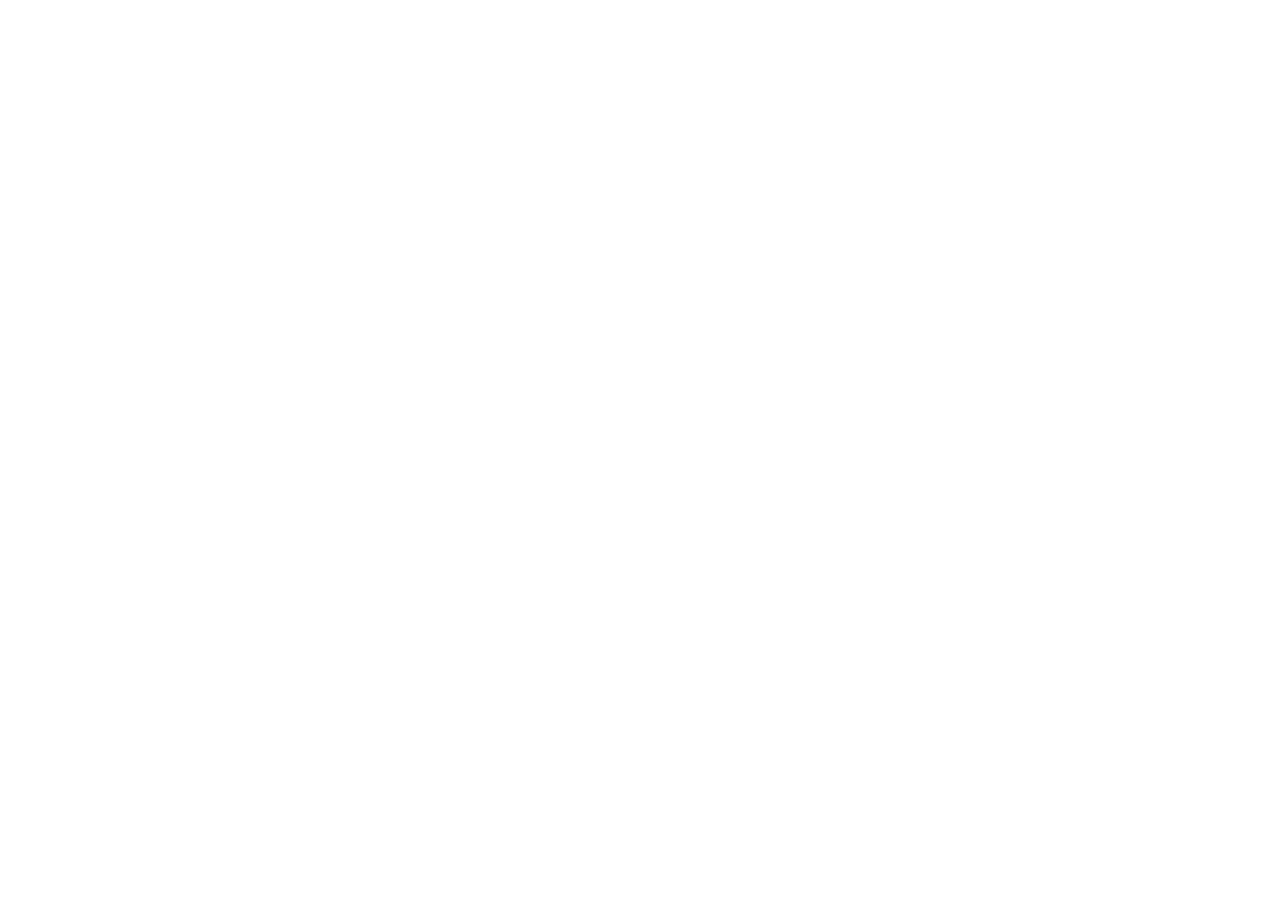
==== login.html @ 5f001189 "初始化项目" ====
<!DOCTYPE html>
<html lang="en">

<head>
    <meta charset="UTF-8">
    <meta name="viewport" content="width=device-width, initial-scale=1.0">
    <meta http-equiv="X-UA-Compatible" content="ie=edge">
    <title>登录注册页</title>
</head>

<body>

</body>

</html>
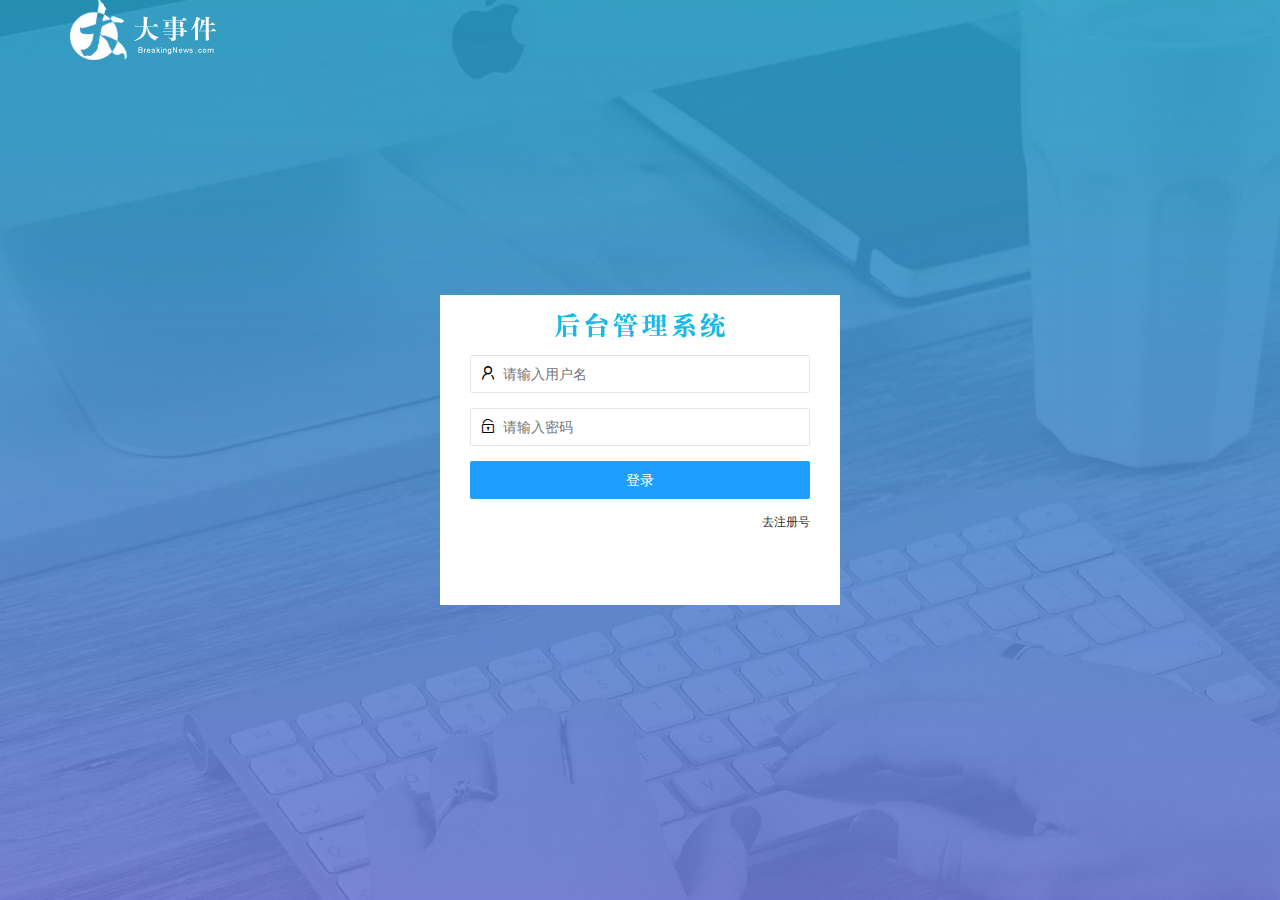
==== commit 636281d2: "完成登录和注册功能" ====
--- a/login.html
+++ b/login.html
@@ -6,10 +6,96 @@
     <meta name="viewport" content="width=device-width, initial-scale=1.0">
     <meta http-equiv="X-UA-Compatible" content="ie=edge">
     <title>登录注册页</title>
+    <link rel="stylesheet" href="/assets/lib/layui/css/layui.css">
+    <link rel="stylesheet" href="/assets/css/login.css">
+
 </head>
 
 <body>
+    <!-- logo 部分 -->
+    <div class="logo layui-main">
+        <img src="/assets/images/logo.png" alt="">
+    </div>
+    <div class="loginAndRegBox">
+        <div class="title-box"></div>
+        <div class="login-box">
+            <form class="layui-form" id="form_login">
+                <!-- 用户名 -->
+                <div class="layui-form-item">
+                    <i class="layui-icon layui-icon-username"></i>
+                    <input type="text" name="username" required lay-verify="required" placeholder="请输入用户名" autocomplete="off" class="layui-input">
+                </div>
+                <!-- 用户密码 -->
+                <div class="layui-form-item">
+                    <i class="layui-icon layui-icon-password"></i>
+                    <input type="password" name="password" required lay-verify="required|pwd" placeholder="请输入密码" autocomplete="off" class="layui-input">
+                </div>
+                <!-- 登录框 -->
+                <div class="layui-form-item">
+                    <button class="layui-btn layui-btn-fluid layui-btn-normal" lay-submit lay-filter="formDemo">登录</button>
+                </div>
+                <!-- 去注册号 -->
+                <div class="layui-form-item links">
+                    <a href="javascript:;" id="link_reg">去注册号</a>
+                </div>
+            </form>
+        </div>
 
+
+        <div class="reg-box">
+            <form class="layui-form" id="form_reg">
+                <!-- 用户名 -->
+                <!-- lay-verify="required是必填项就是表单框里面填写内容的要求" -->
+                <div class="layui-form-item">
+                    <i class="layui-icon layui-icon-username"></i>
+                    <input type="text" name="username" required lay-verify="required" placeholder="请输入用户名" autocomplete="off" class="layui-input">
+                </div>
+                <!-- 密码 -->
+                <div class="layui-form-item">
+                    <i class="layui-icon layui-icon-password"></i>
+                    <input id="reg-pwd" type="password" name="password" required lay-verify="required|pwd" placeholder="请输入密码" autocomplete="off" class="layui-input">
+                </div>
+
+                <!-- 密码校对 -->
+
+                <div class="layui-form-item">
+                    <i class="layui-icon layui-icon-password"></i>
+                    <input type="repassword" name="repassword" required lay-verify="required|pwd|repwd" placeholder="请再次密码" autocomplete="off" class="layui-input">
+                </div>
+                <!-- 登录框 -->
+                <!-- layui-btn-normal颜色 -->
+                <div class="layui-form-item">
+                    <button class="layui-btn layui-btn-fluid layui-btn-normal" lay-submit lay-filter="formDemo">注册</button>
+                </div>
+                <!-- 切换连接 -->
+                <div class="layui-form-item links">
+                    <a href="javascript:;" id="link_login">去登录</a>
+                </div>
+            </form>
+
+
+
+
+
+
+
+
+
+
+
+
+
+
+
+
+
+
+        </div>
+    </div>
+    <script src="assets/lib/layui/layui.all.js"></script>
+    <script src="/assets/lib/jquery.js"></script>
+    <script src="/assets/js/baseAPI.js"></script>
+    <script src="/assets/js/login.js"></script>
 </body>
 
 </html>--- a/assets/lib/layui/css/layui.css
+++ b/assets/lib/layui/css/layui.css
@@ -0,0 +1,2 @@
+/** layui-v2.5.5 MIT License By https://www.layui.com */
+ .layui-inline,img{display:inline-block;vertical-align:middle}h1,h2,h3,h4,h5,h6{font-weight:400}.layui-edge,.layui-header,.layui-inline,.layui-main{position:relative}.layui-body,.layui-edge,.layui-elip{overflow:hidden}.layui-btn,.layui-edge,.layui-inline,img{vertical-align:middle}.layui-btn,.layui-disabled,.layui-icon,.layui-unselect{-moz-user-select:none;-webkit-user-select:none;-ms-user-select:none}.layui-elip,.layui-form-checkbox span,.layui-form-pane .layui-form-label{text-overflow:ellipsis;white-space:nowrap}.layui-breadcrumb,.layui-tree-btnGroup{visibility:hidden}blockquote,body,button,dd,div,dl,dt,form,h1,h2,h3,h4,h5,h6,input,li,ol,p,pre,td,textarea,th,ul{margin:0;padding:0;-webkit-tap-highlight-color:rgba(0,0,0,0)}a:active,a:hover{outline:0}img{border:none}li{list-style:none}table{border-collapse:collapse;border-spacing:0}h4,h5,h6{font-size:100%}button,input,optgroup,option,select,textarea{font-family:inherit;font-size:inherit;font-style:inherit;font-weight:inherit;outline:0}pre{white-space:pre-wrap;white-space:-moz-pre-wrap;white-space:-pre-wrap;white-space:-o-pre-wrap;word-wrap:break-word}body{line-height:24px;font:14px Helvetica Neue,Helvetica,PingFang SC,Tahoma,Arial,sans-serif}hr{height:1px;margin:10px 0;border:0;clear:both}a{color:#333;text-decoration:none}a:hover{color:#777}a cite{font-style:normal;*cursor:pointer}.layui-border-box,.layui-border-box *{box-sizing:border-box}.layui-box,.layui-box *{box-sizing:content-box}.layui-clear{clear:both;*zoom:1}.layui-clear:after{content:'\20';clear:both;*zoom:1;display:block;height:0}.layui-inline{*display:inline;*zoom:1}.layui-edge{display:inline-block;width:0;height:0;border-width:6px;border-style:dashed;border-color:transparent}.layui-edge-top{top:-4px;border-bottom-color:#999;border-bottom-style:solid}.layui-edge-right{border-left-color:#999;border-left-style:solid}.layui-edge-bottom{top:2px;border-top-color:#999;border-top-style:solid}.layui-edge-left{border-right-color:#999;border-right-style:solid}.layui-disabled,.layui-disabled:hover{color:#d2d2d2!important;cursor:not-allowed!important}.layui-circle{border-radius:100%}.layui-show{display:block!important}.layui-hide{display:none!important}@font-face{font-family:layui-icon;src:url(../font/iconfont.eot?v=250);src:url(../font/iconfont.eot?v=250#iefix) format('embedded-opentype'),url(../font/iconfont.woff2?v=250) format('woff2'),url(../font/iconfont.woff?v=250) format('woff'),url(../font/iconfont.ttf?v=250) format('truetype'),url(../font/iconfont.svg?v=250#layui-icon) format('svg')}.layui-icon{font-family:layui-icon!important;font-size:16px;font-style:normal;-webkit-font-smoothing:antialiased;-moz-osx-font-smoothing:grayscale}.layui-icon-reply-fill:before{content:"\e611"}.layui-icon-set-fill:before{content:"\e614"}.layui-icon-menu-fill:before{content:"\e60f"}.layui-icon-search:before{content:"\e615"}.layui-icon-share:before{content:"\e641"}.layui-icon-set-sm:before{content:"\e620"}.layui-icon-engine:before{content:"\e628"}.layui-icon-close:before{content:"\1006"}.layui-icon-close-fill:before{content:"\1007"}.layui-icon-chart-screen:before{content:"\e629"}.layui-icon-star:before{content:"\e600"}.layui-icon-circle-dot:before{content:"\e617"}.layui-icon-chat:before{content:"\e606"}.layui-icon-release:before{content:"\e609"}.layui-icon-list:before{content:"\e60a"}.layui-icon-chart:before{content:"\e62c"}.layui-icon-ok-circle:before{content:"\1005"}.layui-icon-layim-theme:before{content:"\e61b"}.layui-icon-table:before{content:"\e62d"}.layui-icon-right:before{content:"\e602"}.layui-icon-left:before{content:"\e603"}.layui-icon-cart-simple:before{content:"\e698"}.layui-icon-face-cry:before{content:"\e69c"}.layui-icon-face-smile:before{content:"\e6af"}.layui-icon-survey:before{content:"\e6b2"}.layui-icon-tree:before{content:"\e62e"}.layui-icon-upload-circle:before{content:"\e62f"}.layui-icon-add-circle:before{content:"\e61f"}.layui-icon-download-circle:before{content:"\e601"}.layui-icon-templeate-1:before{content:"\e630"}.layui-icon-util:before{content:"\e631"}.layui-icon-face-surprised:before{content:"\e664"}.layui-icon-edit:before{content:"\e642"}.layui-icon-speaker:before{content:"\e645"}.layui-icon-down:before{content:"\e61a"}.layui-icon-file:before{content:"\e621"}.layui-icon-layouts:before{content:"\e632"}.layui-icon-rate-half:before{content:"\e6c9"}.layui-icon-add-circle-fine:before{content:"\e608"}.layui-icon-prev-circle:before{content:"\e633"}.layui-icon-read:before{content:"\e705"}.layui-icon-404:before{content:"\e61c"}.layui-icon-carousel:before{content:"\e634"}.layui-icon-help:before{content:"\e607"}.layui-icon-code-circle:before{content:"\e635"}.layui-icon-water:before{content:"\e636"}.layui-icon-username:before{content:"\e66f"}.layui-icon-find-fill:before{content:"\e670"}.layui-icon-about:before{content:"\e60b"}.layui-icon-location:before{content:"\e715"}.layui-icon-up:before{content:"\e619"}.layui-icon-pause:before{content:"\e651"}.layui-icon-date:before{content:"\e637"}.layui-icon-layim-uploadfile:before{content:"\e61d"}.layui-icon-delete:before{content:"\e640"}.layui-icon-play:before{content:"\e652"}.layui-icon-top:before{content:"\e604"}.layui-icon-friends:before{content:"\e612"}.layui-icon-refresh-3:before{content:"\e9aa"}.layui-icon-ok:before{content:"\e605"}.layui-icon-layer:before{content:"\e638"}.layui-icon-face-smile-fine:before{content:"\e60c"}.layui-icon-dollar:before{content:"\e659"}.layui-icon-group:before{content:"\e613"}.layui-icon-layim-download:before{content:"\e61e"}.layui-icon-picture-fine:before{content:"\e60d"}.layui-icon-link:before{content:"\e64c"}.layui-icon-diamond:before{content:"\e735"}.layui-icon-log:before{content:"\e60e"}.layui-icon-rate-solid:before{content:"\e67a"}.layui-icon-fonts-del:before{content:"\e64f"}.layui-icon-unlink:before{content:"\e64d"}.layui-icon-fonts-clear:before{content:"\e639"}.layui-icon-triangle-r:before{content:"\e623"}.layui-icon-circle:before{content:"\e63f"}.layui-icon-radio:before{content:"\e643"}.layui-icon-align-center:before{content:"\e647"}.layui-icon-align-right:before{content:"\e648"}.layui-icon-align-left:before{content:"\e649"}.layui-icon-loading-1:before{content:"\e63e"}.layui-icon-return:before{content:"\e65c"}.layui-icon-fonts-strong:before{content:"\e62b"}.layui-icon-upload:before{content:"\e67c"}.layui-icon-dialogue:before{content:"\e63a"}.layui-icon-video:before{content:"\e6ed"}.layui-icon-headset:before{content:"\e6fc"}.layui-icon-cellphone-fine:before{content:"\e63b"}.layui-icon-add-1:before{content:"\e654"}.layui-icon-face-smile-b:before{content:"\e650"}.layui-icon-fonts-html:before{content:"\e64b"}.layui-icon-form:before{content:"\e63c"}.layui-icon-cart:before{content:"\e657"}.layui-icon-camera-fill:before{content:"\e65d"}.layui-icon-tabs:before{content:"\e62a"}.layui-icon-fonts-code:before{content:"\e64e"}.layui-icon-fire:before{content:"\e756"}.layui-icon-set:before{content:"\e716"}.layui-icon-fonts-u:before{content:"\e646"}.layui-icon-triangle-d:before{content:"\e625"}.layui-icon-tips:before{content:"\e702"}.layui-icon-picture:before{content:"\e64a"}.layui-icon-more-vertical:before{content:"\e671"}.layui-icon-flag:before{content:"\e66c"}.layui-icon-loading:before{content:"\e63d"}.layui-icon-fonts-i:before{content:"\e644"}.layui-icon-refresh-1:before{content:"\e666"}.layui-icon-rmb:before{content:"\e65e"}.layui-icon-home:before{content:"\e68e"}.layui-icon-user:before{content:"\e770"}.layui-icon-notice:before{content:"\e667"}.layui-icon-login-weibo:before{content:"\e675"}.layui-icon-voice:before{content:"\e688"}.layui-icon-upload-drag:before{content:"\e681"}.layui-icon-login-qq:before{content:"\e676"}.layui-icon-snowflake:before{content:"\e6b1"}.layui-icon-file-b:before{content:"\e655"}.layui-icon-template:before{content:"\e663"}.layui-icon-auz:before{content:"\e672"}.layui-icon-console:before{content:"\e665"}.layui-icon-app:before{content:"\e653"}.layui-icon-prev:before{content:"\e65a"}.layui-icon-website:before{content:"\e7ae"}.layui-icon-next:before{content:"\e65b"}.layui-icon-component:before{content:"\e857"}.layui-icon-more:before{content:"\e65f"}.layui-icon-login-wechat:before{content:"\e677"}.layui-icon-shrink-right:before{content:"\e668"}.layui-icon-spread-left:before{content:"\e66b"}.layui-icon-camera:before{content:"\e660"}.layui-icon-note:before{content:"\e66e"}.layui-icon-refresh:before{content:"\e669"}.layui-icon-female:before{content:"\e661"}.layui-icon-male:before{content:"\e662"}.layui-icon-password:before{content:"\e673"}.layui-icon-senior:before{content:"\e674"}.layui-icon-theme:before{content:"\e66a"}.layui-icon-tread:before{content:"\e6c5"}.layui-icon-praise:before{content:"\e6c6"}.layui-icon-star-fill:before{content:"\e658"}.layui-icon-rate:before{content:"\e67b"}.layui-icon-template-1:before{content:"\e656"}.layui-icon-vercode:before{content:"\e679"}.layui-icon-cellphone:before{content:"\e678"}.layui-icon-screen-full:before{content:"\e622"}.layui-icon-screen-restore:before{content:"\e758"}.layui-icon-cols:before{content:"\e610"}.layui-icon-export:before{content:"\e67d"}.layui-icon-print:before{content:"\e66d"}.layui-icon-slider:before{content:"\e714"}.layui-icon-addition:before{content:"\e624"}.layui-icon-subtraction:before{content:"\e67e"}.layui-icon-service:before{content:"\e626"}.layui-icon-transfer:before{content:"\e691"}.layui-main{width:1140px;margin:0 auto}.layui-header{z-index:1000;height:60px}.layui-header a:hover{transition:all .5s;-webkit-transition:all .5s}.layui-side{position:fixed;left:0;top:0;bottom:0;z-index:999;width:200px;overflow-x:hidden}.layui-side-scroll{position:relative;width:220px;height:100%;overflow-x:hidden}.layui-body{position:absolute;left:200px;right:0;top:0;bottom:0;z-index:998;width:auto;overflow-y:auto;box-sizing:border-box}.layui-layout-body{overflow:hidden}.layui-layout-admin .layui-header{background-color:#23262E}.layui-layout-admin .layui-side{top:60px;width:200px;overflow-x:hidden}.layui-layout-admin .layui-body{position:fixed;top:60px;bottom:44px}.layui-layout-admin .layui-main{width:auto;margin:0 15px}.layui-layout-admin .layui-footer{position:fixed;left:200px;right:0;bottom:0;height:44px;line-height:44px;padding:0 15px;background-color:#eee}.layui-layout-admin .layui-logo{position:absolute;left:0;top:0;width:200px;height:100%;line-height:60px;text-align:center;color:#009688;font-size:16px}.layui-layout-admin .layui-header .layui-nav{background:0 0}.layui-layout-left{position:absolute!important;left:200px;top:0}.layui-layout-right{position:absolute!important;right:0;top:0}.layui-container{position:relative;margin:0 auto;padding:0 15px;box-sizing:border-box}.layui-fluid{position:relative;margin:0 auto;padding:0 15px}.layui-row:after,.layui-row:before{content:'';display:block;clear:both}.layui-col-lg1,.layui-col-lg10,.layui-col-lg11,.layui-col-lg12,.layui-col-lg2,.layui-col-lg3,.layui-col-lg4,.layui-col-lg5,.layui-col-lg6,.layui-col-lg7,.layui-col-lg8,.layui-col-lg9,.layui-col-md1,.layui-col-md10,.layui-col-md11,.layui-col-md12,.layui-col-md2,.layui-col-md3,.layui-col-md4,.layui-col-md5,.layui-col-md6,.layui-col-md7,.layui-col-md8,.layui-col-md9,.layui-col-sm1,.layui-col-sm10,.layui-col-sm11,.layui-col-sm12,.layui-col-sm2,.layui-col-sm3,.layui-col-sm4,.layui-col-sm5,.layui-col-sm6,.layui-col-sm7,.layui-col-sm8,.layui-col-sm9,.layui-col-xs1,.layui-col-xs10,.layui-col-xs11,.layui-col-xs12,.layui-col-xs2,.layui-col-xs3,.layui-col-xs4,.layui-col-xs5,.layui-col-xs6,.layui-col-xs7,.layui-col-xs8,.layui-col-xs9{position:relative;display:block;box-sizing:border-box}.layui-col-xs1,.layui-col-xs10,.layui-col-xs11,.layui-col-xs12,.layui-col-xs2,.layui-col-xs3,.layui-col-xs4,.layui-col-xs5,.layui-col-xs6,.layui-col-xs7,.layui-col-xs8,.layui-col-xs9{float:left}.layui-col-xs1{width:8.33333333%}.layui-col-xs2{width:16.66666667%}.layui-col-xs3{width:25%}.layui-col-xs4{width:33.33333333%}.layui-col-xs5{width:41.66666667%}.layui-col-xs6{width:50%}.layui-col-xs7{width:58.33333333%}.layui-col-xs8{width:66.66666667%}.layui-col-xs9{width:75%}.layui-col-xs10{width:83.33333333%}.layui-col-xs11{width:91.66666667%}.layui-col-xs12{width:100%}.layui-col-xs-offset1{margin-left:8.33333333%}.layui-col-xs-offset2{margin-left:16.66666667%}.layui-col-xs-offset3{margin-left:25%}.layui-col-xs-offset4{margin-left:33.33333333%}.layui-col-xs-offset5{margin-left:41.66666667%}.layui-col-xs-offset6{margin-left:50%}.layui-col-xs-offset7{margin-left:58.33333333%}.layui-col-xs-offset8{margin-left:66.66666667%}.layui-col-xs-offset9{margin-left:75%}.layui-col-xs-offset10{margin-left:83.33333333%}.layui-col-xs-offset11{margin-left:91.66666667%}.layui-col-xs-offset12{margin-left:100%}@media screen and (max-width:768px){.layui-hide-xs{display:none!important}.layui-show-xs-block{display:block!important}.layui-show-xs-inline{display:inline!important}.layui-show-xs-inline-block{display:inline-block!important}}@media screen and (min-width:768px){.layui-container{width:750px}.layui-hide-sm{display:none!important}.layui-show-sm-block{display:block!important}.layui-show-sm-inline{display:inline!important}.layui-show-sm-inline-block{display:inline-block!important}.layui-col-sm1,.layui-col-sm10,.layui-col-sm11,.layui-col-sm12,.layui-col-sm2,.layui-col-sm3,.layui-col-sm4,.layui-col-sm5,.layui-col-sm6,.layui-col-sm7,.layui-col-sm8,.layui-col-sm9{float:left}.layui-col-sm1{width:8.33333333%}.layui-col-sm2{width:16.66666667%}.layui-col-sm3{width:25%}.layui-col-sm4{width:33.33333333%}.layui-col-sm5{width:41.66666667%}.layui-col-sm6{width:50%}.layui-col-sm7{width:58.33333333%}.layui-col-sm8{width:66.66666667%}.layui-col-sm9{width:75%}.layui-col-sm10{width:83.33333333%}.layui-col-sm11{width:91.66666667%}.layui-col-sm12{width:100%}.layui-col-sm-offset1{margin-left:8.33333333%}.layui-col-sm-offset2{margin-left:16.66666667%}.layui-col-sm-offset3{margin-left:25%}.layui-col-sm-offset4{margin-left:33.33333333%}.layui-col-sm-offset5{margin-left:41.66666667%}.layui-col-sm-offset6{margin-left:50%}.layui-col-sm-offset7{margin-left:58.33333333%}.layui-col-sm-offset8{margin-left:66.66666667%}.layui-col-sm-offset9{margin-left:75%}.layui-col-sm-offset10{margin-left:83.33333333%}.layui-col-sm-offset11{margin-left:91.66666667%}.layui-col-sm-offset12{margin-left:100%}}@media screen and (min-width:992px){.layui-container{width:970px}.layui-hide-md{display:none!important}.layui-show-md-block{display:block!important}.layui-show-md-inline{display:inline!important}.layui-show-md-inline-block{display:inline-block!important}.layui-col-md1,.layui-col-md10,.layui-col-md11,.layui-col-md12,.layui-col-md2,.layui-col-md3,.layui-col-md4,.layui-col-md5,.layui-col-md6,.layui-col-md7,.layui-col-md8,.layui-col-md9{float:left}.layui-col-md1{width:8.33333333%}.layui-col-md2{width:16.66666667%}.layui-col-md3{width:25%}.layui-col-md4{width:33.33333333%}.layui-col-md5{width:41.66666667%}.layui-col-md6{width:50%}.layui-col-md7{width:58.33333333%}.layui-col-md8{width:66.66666667%}.layui-col-md9{width:75%}.layui-col-md10{width:83.33333333%}.layui-col-md11{width:91.66666667%}.layui-col-md12{width:100%}.layui-col-md-offset1{margin-left:8.33333333%}.layui-col-md-offset2{margin-left:16.66666667%}.layui-col-md-offset3{margin-left:25%}.layui-col-md-offset4{margin-left:33.33333333%}.layui-col-md-offset5{margin-left:41.66666667%}.layui-col-md-offset6{margin-left:50%}.layui-col-md-offset7{margin-left:58.33333333%}.layui-col-md-offset8{margin-left:66.66666667%}.layui-col-md-offset9{margin-left:75%}.layui-col-md-offset10{margin-left:83.33333333%}.layui-col-md-offset11{margin-left:91.66666667%}.layui-col-md-offset12{margin-left:100%}}@media screen and (min-width:1200px){.layui-container{width:1170px}.layui-hide-lg{display:none!important}.layui-show-lg-block{display:block!important}.layui-show-lg-inline{display:inline!important}.layui-show-lg-inline-block{display:inline-block!important}.layui-col-lg1,.layui-col-lg10,.layui-col-lg11,.layui-col-lg12,.layui-col-lg2,.layui-col-lg3,.layui-col-lg4,.layui-col-lg5,.layui-col-lg6,.layui-col-lg7,.layui-col-lg8,.layui-col-lg9{float:left}.layui-col-lg1{width:8.33333333%}.layui-col-lg2{width:16.66666667%}.layui-col-lg3{width:25%}.layui-col-lg4{width:33.33333333%}.layui-col-lg5{width:41.66666667%}.layui-col-lg6{width:50%}.layui-col-lg7{width:58.33333333%}.layui-col-lg8{width:66.66666667%}.layui-col-lg9{width:75%}.layui-col-lg10{width:83.33333333%}.layui-col-lg11{width:91.66666667%}.layui-col-lg12{width:100%}.layui-col-lg-offset1{margin-left:8.33333333%}.layui-col-lg-offset2{margin-left:16.66666667%}.layui-col-lg-offset3{margin-left:25%}.layui-col-lg-offset4{margin-left:33.33333333%}.layui-col-lg-offset5{margin-left:41.66666667%}.layui-col-lg-offset6{margin-left:50%}.layui-col-lg-offset7{margin-left:58.33333333%}.layui-col-lg-offset8{margin-left:66.66666667%}.layui-col-lg-offset9{margin-left:75%}.layui-col-lg-offset10{margin-left:83.33333333%}.layui-col-lg-offset11{margin-left:91.66666667%}.layui-col-lg-offset12{margin-left:100%}}.layui-col-space1{margin:-.5px}.layui-col-space1>*{padding:.5px}.layui-col-space3{margin:-1.5px}.layui-col-space3>*{padding:1.5px}.layui-col-space5{margin:-2.5px}.layui-col-space5>*{padding:2.5px}.layui-col-space8{margin:-3.5px}.layui-col-space8>*{padding:3.5px}.layui-col-space10{margin:-5px}.layui-col-space10>*{padding:5px}.layui-col-space12{margin:-6px}.layui-col-space12>*{padding:6px}.layui-col-space15{margin:-7.5px}.layui-col-space15>*{padding:7.5px}.layui-col-space18{margin:-9px}.layui-col-space18>*{padding:9px}.layui-col-space20{margin:-10px}.layui-col-space20>*{padding:10px}.layui-col-space22{margin:-11px}.layui-col-space22>*{padding:11px}.layui-col-space25{margin:-12.5px}.layui-col-space25>*{padding:12.5px}.layui-col-space30{margin:-15px}.layui-col-space30>*{padding:15px}.layui-btn,.layui-input,.layui-select,.layui-textarea,.layui-upload-button{outline:0;-webkit-appearance:none;transition:all .3s;-webkit-transition:all .3s;box-sizing:border-box}.layui-elem-quote{margin-bottom:10px;padding:15px;line-height:22px;border-left:5px solid #009688;border-radius:0 2px 2px 0;background-color:#f2f2f2}.layui-quote-nm{border-style:solid;border-width:1px 1px 1px 5px;background:0 0}.layui-elem-field{margin-bottom:10px;padding:0;border-width:1px;border-style:solid}.layui-elem-field legend{margin-left:20px;padding:0 10px;font-size:20px;font-weight:300}.layui-field-title{margin:10px 0 20px;border-width:1px 0 0}.layui-field-box{padding:10px 15px}.layui-field-title .layui-field-box{padding:10px 0}.layui-progress{position:relative;height:6px;border-radius:20px;background-color:#e2e2e2}.layui-progress-bar{position:absolute;left:0;top:0;width:0;max-width:100%;height:6px;border-radius:20px;text-align:right;background-color:#5FB878;transition:all .3s;-webkit-transition:all .3s}.layui-progress-big,.layui-progress-big .layui-progress-bar{height:18px;line-height:18px}.layui-progress-text{position:relative;top:-20px;line-height:18px;font-size:12px;color:#666}.layui-progress-big .layui-progress-text{position:static;padding:0 10px;color:#fff}.layui-collapse{border-width:1px;border-style:solid;border-radius:2px}.layui-colla-content,.layui-colla-item{border-top-width:1px;border-top-style:solid}.layui-colla-item:first-child{border-top:none}.layui-colla-title{position:relative;height:42px;line-height:42px;padding:0 15px 0 35px;color:#333;background-color:#f2f2f2;cursor:pointer;font-size:14px;overflow:hidden}.layui-colla-content{display:none;padding:10px 15px;line-height:22px;color:#666}.layui-colla-icon{position:absolute;left:15px;top:0;font-size:14px}.layui-card{margin-bottom:15px;border-radius:2px;background-color:#fff;box-shadow:0 1px 2px 0 rgba(0,0,0,.05)}.layui-card:last-child{margin-bottom:0}.layui-card-header{position:relative;height:42px;line-height:42px;padding:0 15px;border-bottom:1px solid #f6f6f6;color:#333;border-radius:2px 2px 0 0;font-size:14px}.layui-bg-black,.layui-bg-blue,.layui-bg-cyan,.layui-bg-green,.layui-bg-orange,.layui-bg-red{color:#fff!important}.layui-card-body{position:relative;padding:10px 15px;line-height:24px}.layui-card-body[pad15]{padding:15px}.layui-card-body[pad20]{padding:20px}.layui-card-body .layui-table{margin:5px 0}.layui-card .layui-tab{margin:0}.layui-panel-window{position:relative;padding:15px;border-radius:0;border-top:5px solid #E6E6E6;background-color:#fff}.layui-auxiliar-moving{position:fixed;left:0;right:0;top:0;bottom:0;width:100%;height:100%;background:0 0;z-index:9999999999}.layui-form-label,.layui-form-mid,.layui-form-select,.layui-input-block,.layui-input-inline,.layui-textarea{position:relative}.layui-bg-red{background-color:#FF5722!important}.layui-bg-orange{background-color:#FFB800!important}.layui-bg-green{background-color:#009688!important}.layui-bg-cyan{background-color:#2F4056!important}.layui-bg-blue{background-color:#1E9FFF!important}.layui-bg-black{background-color:#393D49!important}.layui-bg-gray{background-color:#eee!important;color:#666!important}.layui-badge-rim,.layui-colla-content,.layui-colla-item,.layui-collapse,.layui-elem-field,.layui-form-pane .layui-form-item[pane],.layui-form-pane .layui-form-label,.layui-input,.layui-layedit,.layui-layedit-tool,.layui-quote-nm,.layui-select,.layui-tab-bar,.layui-tab-card,.layui-tab-title,.layui-tab-title .layui-this:after,.layui-textarea{border-color:#e6e6e6}.layui-timeline-item:before,hr{background-color:#e6e6e6}.layui-text{line-height:22px;font-size:14px;color:#666}.layui-text h1,.layui-text h2,.layui-text h3{font-weight:500;color:#333}.layui-text h1{font-size:30px}.layui-text h2{font-size:24px}.layui-text h3{font-size:18px}.layui-text a:not(.layui-btn){color:#01AAED}.layui-text a:not(.layui-btn):hover{text-decoration:underline}.layui-text ul{padding:5px 0 5px 15px}.layui-text ul li{margin-top:5px;list-style-type:disc}.layui-text em,.layui-word-aux{color:#999!important;padding:0 5px!important}.layui-btn{display:inline-block;height:38px;line-height:38px;padding:0 18px;background-color:#009688;color:#fff;white-space:nowrap;text-align:center;font-size:14px;border:none;border-radius:2px;cursor:pointer}.layui-btn:hover{opacity:.8;filter:alpha(opacity=80);color:#fff}.layui-btn:active{opacity:1;filter:alpha(opacity=100)}.layui-btn+.layui-btn{margin-left:10px}.layui-btn-container{font-size:0}.layui-btn-container .layui-btn{margin-right:10px;margin-bottom:10px}.layui-btn-container .layui-btn+.layui-btn{margin-left:0}.layui-table .layui-btn-container .layui-btn{margin-bottom:9px}.layui-btn-radius{border-radius:100px}.layui-btn .layui-icon{margin-right:3px;font-size:18px;vertical-align:bottom;vertical-align:middle\9}.layui-btn-primary{border:1px solid #C9C9C9;background-color:#fff;color:#555}.layui-btn-primary:hover{border-color:#009688;color:#333}.layui-btn-normal{background-color:#1E9FFF}.layui-btn-warm{background-color:#FFB800}.layui-btn-danger{background-color:#FF5722}.layui-btn-checked{background-color:#5FB878}.layui-btn-disabled,.layui-btn-disabled:active,.layui-btn-disabled:hover{border:1px solid #e6e6e6;background-color:#FBFBFB;color:#C9C9C9;cursor:not-allowed;opacity:1}.layui-btn-lg{height:44px;line-height:44px;padding:0 25px;font-size:16px}.layui-btn-sm{height:30px;line-height:30px;padding:0 10px;font-size:12px}.layui-btn-sm i{font-size:16px!important}.layui-btn-xs{height:22px;line-height:22px;padding:0 5px;font-size:12px}.layui-btn-xs i{font-size:14px!important}.layui-btn-group{display:inline-block;vertical-align:middle;font-size:0}.layui-btn-group .layui-btn{margin-left:0!important;margin-right:0!important;border-left:1px solid rgba(255,255,255,.5);border-radius:0}.layui-btn-group .layui-btn-primary{border-left:none}.layui-btn-group .layui-btn-primary:hover{border-color:#C9C9C9;color:#009688}.layui-btn-group .layui-btn:first-child{border-left:none;border-radius:2px 0 0 2px}.layui-btn-group .layui-btn-primary:first-child{border-left:1px solid #c9c9c9}.layui-btn-group .layui-btn:last-child{border-radius:0 2px 2px 0}.layui-btn-group .layui-btn+.layui-btn{margin-left:0}.layui-btn-group+.layui-btn-group{margin-left:10px}.layui-btn-fluid{width:100%}.layui-input,.layui-select,.layui-textarea{height:38px;line-height:1.3;line-height:38px\9;border-width:1px;border-style:solid;background-color:#fff;border-radius:2px}.layui-input::-webkit-input-placeholder,.layui-select::-webkit-input-placeholder,.layui-textarea::-webkit-input-placeholder{line-height:1.3}.layui-input,.layui-textarea{display:block;width:100%;padding-left:10px}.layui-input:hover,.layui-textarea:hover{border-color:#D2D2D2!important}.layui-input:focus,.layui-textarea:focus{border-color:#C9C9C9!important}.layui-textarea{min-height:100px;height:auto;line-height:20px;padding:6px 10px;resize:vertical}.layui-select{padding:0 10px}.layui-form input[type=checkbox],.layui-form input[type=radio],.layui-form select{display:none}.layui-form [lay-ignore]{display:initial}.layui-form-item{margin-bottom:15px;clear:both;*zoom:1}.layui-form-item:after{content:'\20';clear:both;*zoom:1;display:block;height:0}.layui-form-label{float:left;display:block;padding:9px 15px;width:80px;font-weight:400;line-height:20px;text-align:right}.layui-form-label-col{display:block;float:none;padding:9px 0;line-height:20px;text-align:left}.layui-form-item .layui-inline{margin-bottom:5px;margin-right:10px}.layui-input-block{margin-left:110px;min-height:36px}.layui-input-inline{display:inline-block;vertical-align:middle}.layui-form-item .layui-input-inline{float:left;width:190px;margin-right:10px}.layui-form-text .layui-input-inline{width:auto}.layui-form-mid{float:left;display:block;padding:9px 0!important;line-height:20px;margin-right:10px}.layui-form-danger+.layui-form-select .layui-input,.layui-form-danger:focus{border-color:#FF5722!important}.layui-form-select .layui-input{padding-right:30px;cursor:pointer}.layui-form-select .layui-edge{position:absolute;right:10px;top:50%;margin-top:-3px;cursor:pointer;border-width:6px;border-top-color:#c2c2c2;border-top-style:solid;transition:all .3s;-webkit-transition:all .3s}.layui-form-select dl{display:none;position:absolute;left:0;top:42px;padding:5px 0;z-index:899;min-width:100%;border:1px solid #d2d2d2;max-height:300px;overflow-y:auto;background-color:#fff;border-radius:2px;box-shadow:0 2px 4px rgba(0,0,0,.12);box-sizing:border-box}.layui-form-select dl dd,.layui-form-select dl dt{padding:0 10px;line-height:36px;white-space:nowrap;overflow:hidden;text-overflow:ellipsis}.layui-form-select dl dt{font-size:12px;color:#999}.layui-form-select dl dd{cursor:pointer}.layui-form-select dl dd:hover{background-color:#f2f2f2;-webkit-transition:.5s all;transition:.5s all}.layui-form-select .layui-select-group dd{padding-left:20px}.layui-form-select dl dd.layui-select-tips{padding-left:10px!important;color:#999}.layui-form-select dl dd.layui-this{background-color:#5FB878;color:#fff}.layui-form-checkbox,.layui-form-select dl dd.layui-disabled{background-color:#fff}.layui-form-selected dl{display:block}.layui-form-checkbox,.layui-form-checkbox *,.layui-form-switch{display:inline-block;vertical-align:middle}.layui-form-selected .layui-edge{margin-top:-9px;-webkit-transform:rotate(180deg);transform:rotate(180deg);margin-top:-3px\9}:root .layui-form-selected .layui-edge{margin-top:-9px\0/IE9}.layui-form-selectup dl{top:auto;bottom:42px}.layui-select-none{margin:5px 0;text-align:center;color:#999}.layui-select-disabled .layui-disabled{border-color:#eee!important}.layui-select-disabled .layui-edge{border-top-color:#d2d2d2}.layui-form-checkbox{position:relative;height:30px;line-height:30px;margin-right:10px;padding-right:30px;cursor:pointer;font-size:0;-webkit-transition:.1s linear;transition:.1s linear;box-sizing:border-box}.layui-form-checkbox span{padding:0 10px;height:100%;font-size:14px;border-radius:2px 0 0 2px;background-color:#d2d2d2;color:#fff;overflow:hidden}.layui-form-checkbox:hover span{background-color:#c2c2c2}.layui-form-checkbox i{position:absolute;right:0;top:0;width:30px;height:28px;border:1px solid #d2d2d2;border-left:none;border-radius:0 2px 2px 0;color:#fff;font-size:20px;text-align:center}.layui-form-checkbox:hover i{border-color:#c2c2c2;color:#c2c2c2}.layui-form-checked,.layui-form-checked:hover{border-color:#5FB878}.layui-form-checked span,.layui-form-checked:hover span{background-color:#5FB878}.layui-form-checked i,.layui-form-checked:hover i{color:#5FB878}.layui-form-item .layui-form-checkbox{margin-top:4px}.layui-form-checkbox[lay-skin=primary]{height:auto!important;line-height:normal!important;min-width:18px;min-height:18px;border:none!important;margin-right:0;padding-left:28px;padding-right:0;background:0 0}.layui-form-checkbox[lay-skin=primary] span{padding-left:0;padding-right:15px;line-height:18px;background:0 0;color:#666}.layui-form-checkbox[lay-skin=primary] i{right:auto;left:0;width:16px;height:16px;line-height:16px;border:1px solid #d2d2d2;font-size:12px;border-radius:2px;background-color:#fff;-webkit-transition:.1s linear;transition:.1s linear}.layui-form-checkbox[lay-skin=primary]:hover i{border-color:#5FB878;color:#fff}.layui-form-checked[lay-skin=primary] i{border-color:#5FB878!important;background-color:#5FB878;color:#fff}.layui-checkbox-disbaled[lay-skin=primary] span{background:0 0!important;color:#c2c2c2}.layui-checkbox-disbaled[lay-skin=primary]:hover i{border-color:#d2d2d2}.layui-form-item .layui-form-checkbox[lay-skin=primary]{margin-top:10px}.layui-form-switch{position:relative;height:22px;line-height:22px;min-width:35px;padding:0 5px;margin-top:8px;border:1px solid #d2d2d2;border-radius:20px;cursor:pointer;background-color:#fff;-webkit-transition:.1s linear;transition:.1s linear}.layui-form-switch i{position:absolute;left:5px;top:3px;width:16px;height:16px;border-radius:20px;background-color:#d2d2d2;-webkit-transition:.1s linear;transition:.1s linear}.layui-form-switch em{position:relative;top:0;width:25px;margin-left:21px;padding:0!important;text-align:center!important;color:#999!important;font-style:normal!important;font-size:12px}.layui-form-onswitch{border-color:#5FB878;background-color:#5FB878}.layui-checkbox-disbaled,.layui-checkbox-disbaled i{border-color:#e2e2e2!important}.layui-form-onswitch i{left:100%;margin-left:-21px;background-color:#fff}.layui-form-onswitch em{margin-left:5px;margin-right:21px;color:#fff!important}.layui-checkbox-disbaled span{background-color:#e2e2e2!important}.layui-checkbox-disbaled:hover i{color:#fff!important}[lay-radio]{display:none}.layui-form-radio,.layui-form-radio *{display:inline-block;vertical-align:middle}.layui-form-radio{line-height:28px;margin:6px 10px 0 0;padding-right:10px;cursor:pointer;font-size:0}.layui-form-radio *{font-size:14px}.layui-form-radio>i{margin-right:8px;font-size:22px;color:#c2c2c2}.layui-form-radio>i:hover,.layui-form-radioed>i{color:#5FB878}.layui-radio-disbaled>i{color:#e2e2e2!important}.layui-form-pane .layui-form-label{width:110px;padding:8px 15px;height:38px;line-height:20px;border-width:1px;border-style:solid;border-radius:2px 0 0 2px;text-align:center;background-color:#FBFBFB;overflow:hidden;box-sizing:border-box}.layui-form-pane .layui-input-inline{margin-left:-1px}.layui-form-pane .layui-input-block{margin-left:110px;left:-1px}.layui-form-pane .layui-input{border-radius:0 2px 2px 0}.layui-form-pane .layui-form-text .layui-form-label{float:none;width:100%;border-radius:2px;box-sizing:border-box;text-align:left}.layui-form-pane .layui-form-text .layui-input-inline{display:block;margin:0;top:-1px;clear:both}.layui-form-pane .layui-form-text .layui-input-block{margin:0;left:0;top:-1px}.layui-form-pane .layui-form-text .layui-textarea{min-height:100px;border-radius:0 0 2px 2px}.layui-form-pane .layui-form-checkbox{margin:4px 0 4px 10px}.layui-form-pane .layui-form-radio,.layui-form-pane .layui-form-switch{margin-top:6px;margin-left:10px}.layui-form-pane .layui-form-item[pane]{position:relative;border-width:1px;border-style:solid}.layui-form-pane .layui-form-item[pane] .layui-form-label{position:absolute;left:0;top:0;height:100%;border-width:0 1px 0 0}.layui-form-pane .layui-form-item[pane] .layui-input-inline{margin-left:110px}@media screen and (max-width:450px){.layui-form-item .layui-form-label{text-overflow:ellipsis;overflow:hidden;white-space:nowrap}.layui-form-item .layui-inline{display:block;margin-right:0;margin-bottom:20px;clear:both}.layui-form-item .layui-inline:after{content:'\20';clear:both;display:block;height:0}.layui-form-item .layui-input-inline{display:block;float:none;left:-3px;width:auto;margin:0 0 10px 112px}.layui-form-item .layui-input-inline+.layui-form-mid{margin-left:110px;top:-5px;padding:0}.layui-form-item .layui-form-checkbox{margin-right:5px;margin-bottom:5px}}.layui-layedit{border-width:1px;border-style:solid;border-radius:2px}.layui-layedit-tool{padding:3px 5px;border-bottom-width:1px;border-bottom-style:solid;font-size:0}.layedit-tool-fixed{position:fixed;top:0;border-top:1px solid #e2e2e2}.layui-layedit-tool .layedit-tool-mid,.layui-layedit-tool .layui-icon{display:inline-block;vertical-align:middle;text-align:center;font-size:14px}.layui-layedit-tool .layui-icon{position:relative;width:32px;height:30px;line-height:30px;margin:3px 5px;color:#777;cursor:pointer;border-radius:2px}.layui-layedit-tool .layui-icon:hover{color:#393D49}.layui-layedit-tool .layui-icon:active{color:#000}.layui-layedit-tool .layedit-tool-active{background-color:#e2e2e2;color:#000}.layui-layedit-tool .layui-disabled,.layui-layedit-tool .layui-disabled:hover{color:#d2d2d2;cursor:not-allowed}.layui-layedit-tool .layedit-tool-mid{width:1px;height:18px;margin:0 10px;background-color:#d2d2d2}.layedit-tool-html{width:50px!important;font-size:30px!important}.layedit-tool-b,.layedit-tool-code,.layedit-tool-help{font-size:16px!important}.layedit-tool-d,.layedit-tool-face,.layedit-tool-image,.layedit-tool-unlink{font-size:18px!important}.layedit-tool-image input{position:absolute;font-size:0;left:0;top:0;width:100%;height:100%;opacity:.01;filter:Alpha(opacity=1);cursor:pointer}.layui-layedit-iframe iframe{display:block;width:100%}#LAY_layedit_code{overflow:hidden}.layui-laypage{display:inline-block;*display:inline;*zoom:1;vertical-align:middle;margin:10px 0;font-size:0}.layui-laypage>a:first-child,.layui-laypage>a:first-child em{border-radius:2px 0 0 2px}.layui-laypage>a:last-child,.layui-laypage>a:last-child em{border-radius:0 2px 2px 0}.layui-laypage>:first-child{margin-left:0!important}.layui-laypage>:last-child{margin-right:0!important}.layui-laypage a,.layui-laypage button,.layui-laypage input,.layui-laypage select,.layui-laypage span{border:1px solid #e2e2e2}.layui-laypage a,.layui-laypage span{display:inline-block;*display:inline;*zoom:1;vertical-align:middle;padding:0 15px;height:28px;line-height:28px;margin:0 -1px 5px 0;background-color:#fff;color:#333;font-size:12px}.layui-flow-more a *,.layui-laypage input,.layui-table-view select[lay-ignore]{display:inline-block}.layui-laypage a:hover{color:#009688}.layui-laypage em{font-style:normal}.layui-laypage .layui-laypage-spr{color:#999;font-weight:700}.layui-laypage a{text-decoration:none}.layui-laypage .layui-laypage-curr{position:relative}.layui-laypage .layui-laypage-curr em{position:relative;color:#fff}.layui-laypage .layui-laypage-curr .layui-laypage-em{position:absolute;left:-1px;top:-1px;padding:1px;width:100%;height:100%;background-color:#009688}.layui-laypage-em{border-radius:2px}.layui-laypage-next em,.layui-laypage-prev em{font-family:Sim sun;font-size:16px}.layui-laypage .layui-laypage-count,.layui-laypage .layui-laypage-limits,.layui-laypage .layui-laypage-refresh,.layui-laypage .layui-laypage-skip{margin-left:10px;margin-right:10px;padding:0;border:none}.layui-laypage .layui-laypage-limits,.layui-laypage .layui-laypage-refresh{vertical-align:top}.layui-laypage .layui-laypage-refresh i{font-size:18px;cursor:pointer}.layui-laypage select{height:22px;padding:3px;border-radius:2px;cursor:pointer}.layui-laypage .layui-laypage-skip{height:30px;line-height:30px;color:#999}.layui-laypage button,.layui-laypage input{height:30px;line-height:30px;border-radius:2px;vertical-align:top;background-color:#fff;box-sizing:border-box}.layui-laypage input{width:40px;margin:0 10px;padding:0 3px;text-align:center}.layui-laypage input:focus,.layui-laypage select:focus{border-color:#009688!important}.layui-laypage button{margin-left:10px;padding:0 10px;cursor:pointer}.layui-table,.layui-table-view{margin:10px 0}.layui-flow-more{margin:10px 0;text-align:center;color:#999;font-size:14px}.layui-flow-more a{height:32px;line-height:32px}.layui-flow-more a *{vertical-align:top}.layui-flow-more a cite{padding:0 20px;border-radius:3px;background-color:#eee;color:#333;font-style:normal}.layui-flow-more a cite:hover{opacity:.8}.layui-flow-more a i{font-size:30px;color:#737383}.layui-table{width:100%;background-color:#fff;color:#666}.layui-table tr{transition:all .3s;-webkit-transition:all .3s}.layui-table th{text-align:left;font-weight:400}.layui-table tbody tr:hover,.layui-table thead tr,.layui-table-click,.layui-table-header,.layui-table-hover,.layui-table-mend,.layui-table-patch,.layui-table-tool,.layui-table-total,.layui-table-total tr,.layui-table[lay-even] tr:nth-child(even){background-color:#f2f2f2}.layui-table td,.layui-table th,.layui-table-col-set,.layui-table-fixed-r,.layui-table-grid-down,.layui-table-header,.layui-table-page,.layui-table-tips-main,.layui-table-tool,.layui-table-total,.layui-table-view,.layui-table[lay-skin=line],.layui-table[lay-skin=row]{border-width:1px;border-style:solid;border-color:#e6e6e6}.layui-table td,.layui-table th{position:relative;padding:9px 15px;min-height:20px;line-height:20px;font-size:14px}.layui-table[lay-skin=line] td,.layui-table[lay-skin=line] th{border-width:0 0 1px}.layui-table[lay-skin=row] td,.layui-table[lay-skin=row] th{border-width:0 1px 0 0}.layui-table[lay-skin=nob] td,.layui-table[lay-skin=nob] th{border:none}.layui-table img{max-width:100px}.layui-table[lay-size=lg] td,.layui-table[lay-size=lg] th{padding:15px 30px}.layui-table-view .layui-table[lay-size=lg] .layui-table-cell{height:40px;line-height:40px}.layui-table[lay-size=sm] td,.layui-table[lay-size=sm] th{font-size:12px;padding:5px 10px}.layui-table-view .layui-table[lay-size=sm] .layui-table-cell{height:20px;line-height:20px}.layui-table[lay-data]{display:none}.layui-table-box{position:relative;overflow:hidden}.layui-table-view .layui-table{position:relative;width:auto;margin:0}.layui-table-view .layui-table[lay-skin=line]{border-width:0 1px 0 0}.layui-table-view .layui-table[lay-skin=row]{border-width:0 0 1px}.layui-table-view .layui-table td,.layui-table-view .layui-table th{padding:5px 0;border-top:none;border-left:none}.layui-table-view .layui-table th.layui-unselect .layui-table-cell span{cursor:pointer}.layui-table-view .layui-table td{cursor:default}.layui-table-view .layui-table td[data-edit=text]{cursor:text}.layui-table-view .layui-form-checkbox[lay-skin=primary] i{width:18px;height:18px}.layui-table-view .layui-form-radio{line-height:0;padding:0}.layui-table-view .layui-form-radio>i{margin:0;font-size:20px}.layui-table-init{position:absolute;left:0;top:0;width:100%;height:100%;text-align:center;z-index:110}.layui-table-init .layui-icon{position:absolute;left:50%;top:50%;margin:-15px 0 0 -15px;font-size:30px;color:#c2c2c2}.layui-table-header{border-width:0 0 1px;overflow:hidden}.layui-table-header .layui-table{margin-bottom:-1px}.layui-table-tool .layui-inline[lay-event]{position:relative;width:26px;height:26px;padding:5px;line-height:16px;margin-right:10px;text-align:center;color:#333;border:1px solid #ccc;cursor:pointer;-webkit-transition:.5s all;transition:.5s all}.layui-table-tool .layui-inline[lay-event]:hover{border:1px solid #999}.layui-table-tool-temp{padding-right:120px}.layui-table-tool-self{position:absolute;right:17px;top:10px}.layui-table-tool .layui-table-tool-self .layui-inline[lay-event]{margin:0 0 0 10px}.layui-table-tool-panel{position:absolute;top:29px;left:-1px;padding:5px 0;min-width:150px;min-height:40px;border:1px solid #d2d2d2;text-align:left;overflow-y:auto;background-color:#fff;box-shadow:0 2px 4px rgba(0,0,0,.12)}.layui-table-cell,.layui-table-tool-panel li{overflow:hidden;text-overflow:ellipsis;white-space:nowrap}.layui-table-tool-panel li{padding:0 10px;line-height:30px;-webkit-transition:.5s all;transition:.5s all}.layui-table-tool-panel li .layui-form-checkbox[lay-skin=primary]{width:100%;padding-left:28px}.layui-table-tool-panel li:hover{background-color:#f2f2f2}.layui-table-tool-panel li .layui-form-checkbox[lay-skin=primary] i{position:absolute;left:0;top:0}.layui-table-tool-panel li .layui-form-checkbox[lay-skin=primary] span{padding:0}.layui-table-tool .layui-table-tool-self .layui-table-tool-panel{left:auto;right:-1px}.layui-table-col-set{position:absolute;right:0;top:0;width:20px;height:100%;border-width:0 0 0 1px;background-color:#fff}.layui-table-sort{width:10px;height:20px;margin-left:5px;cursor:pointer!important}.layui-table-sort .layui-edge{position:absolute;left:5px;border-width:5px}.layui-table-sort .layui-table-sort-asc{top:3px;border-top:none;border-bottom-style:solid;border-bottom-color:#b2b2b2}.layui-table-sort .layui-table-sort-asc:hover{border-bottom-color:#666}.layui-table-sort .layui-table-sort-desc{bottom:5px;border-bottom:none;border-top-style:solid;border-top-color:#b2b2b2}.layui-table-sort .layui-table-sort-desc:hover{border-top-color:#666}.layui-table-sort[lay-sort=asc] .layui-table-sort-asc{border-bottom-color:#000}.layui-table-sort[lay-sort=desc] .layui-table-sort-desc{border-top-color:#000}.layui-table-cell{height:28px;line-height:28px;padding:0 15px;position:relative;box-sizing:border-box}.layui-table-cell .layui-form-checkbox[lay-skin=primary]{top:-1px;padding:0}.layui-table-cell .layui-table-link{color:#01AAED}.laytable-cell-checkbox,.laytable-cell-numbers,.laytable-cell-radio,.laytable-cell-space{padding:0;text-align:center}.layui-table-body{position:relative;overflow:auto;margin-right:-1px;margin-bottom:-1px}.layui-table-body .layui-none{line-height:26px;padding:15px;text-align:center;color:#999}.layui-table-fixed{position:absolute;left:0;top:0;z-index:101}.layui-table-fixed .layui-table-body{overflow:hidden}.layui-table-fixed-l{box-shadow:0 -1px 8px rgba(0,0,0,.08)}.layui-table-fixed-r{left:auto;right:-1px;border-width:0 0 0 1px;box-shadow:-1px 0 8px rgba(0,0,0,.08)}.layui-table-fixed-r .layui-table-header{position:relative;overflow:visible}.layui-table-mend{position:absolute;right:-49px;top:0;height:100%;width:50px}.layui-table-tool{position:relative;z-index:890;width:100%;min-height:50px;line-height:30px;padding:10px 15px;border-width:0 0 1px}.layui-table-tool .layui-btn-container{margin-bottom:-10px}.layui-table-page,.layui-table-total{border-width:1px 0 0;margin-bottom:-1px;overflow:hidden}.layui-table-page{position:relative;width:100%;padding:7px 7px 0;height:41px;font-size:12px;white-space:nowrap}.layui-table-page>div{height:26px}.layui-table-page .layui-laypage{margin:0}.layui-table-page .layui-laypage a,.layui-table-page .layui-laypage span{height:26px;line-height:26px;margin-bottom:10px;border:none;background:0 0}.layui-table-page .layui-laypage a,.layui-table-page .layui-laypage span.layui-laypage-curr{padding:0 12px}.layui-table-page .layui-laypage span{margin-left:0;padding:0}.layui-table-page .layui-laypage .layui-laypage-prev{margin-left:-7px!important}.layui-table-page .layui-laypage .layui-laypage-curr .layui-laypage-em{left:0;top:0;padding:0}.layui-table-page .layui-laypage button,.layui-table-page .layui-laypage input{height:26px;line-height:26px}.layui-table-page .layui-laypage input{width:40px}.layui-table-page .layui-laypage button{padding:0 10px}.layui-table-page select{height:18px}.layui-table-patch .layui-table-cell{padding:0;width:30px}.layui-table-edit{position:absolute;left:0;top:0;width:100%;height:100%;padding:0 14px 1px;border-radius:0;box-shadow:1px 1px 20px rgba(0,0,0,.15)}.layui-table-edit:focus{border-color:#5FB878!important}select.layui-table-edit{padding:0 0 0 10px;border-color:#C9C9C9}.layui-table-view .layui-form-checkbox,.layui-table-view .layui-form-radio,.layui-table-view .layui-form-switch{top:0;margin:0;box-sizing:content-box}.layui-table-view .layui-form-checkbox{top:-1px;height:26px;line-height:26px}.layui-table-view .layui-form-checkbox i{height:26px}.layui-table-grid .layui-table-cell{overflow:visible}.layui-table-grid-down{position:absolute;top:0;right:0;width:26px;height:100%;padding:5px 0;border-width:0 0 0 1px;text-align:center;background-color:#fff;color:#999;cursor:pointer}.layui-table-grid-down .layui-icon{position:absolute;top:50%;left:50%;margin:-8px 0 0 -8px}.layui-table-grid-down:hover{background-color:#fbfbfb}body .layui-table-tips .layui-layer-content{background:0 0;padding:0;box-shadow:0 1px 6px rgba(0,0,0,.12)}.layui-table-tips-main{margin:-44px 0 0 -1px;max-height:150px;padding:8px 15px;font-size:14px;overflow-y:scroll;background-color:#fff;color:#666}.layui-table-tips-c{position:absolute;right:-3px;top:-13px;width:20px;height:20px;padding:3px;cursor:pointer;background-color:#666;border-radius:50%;color:#fff}.layui-table-tips-c:hover{background-color:#777}.layui-table-tips-c:before{position:relative;right:-2px}.layui-upload-file{display:none!important;opacity:.01;filter:Alpha(opacity=1)}.layui-upload-drag,.layui-upload-form,.layui-upload-wrap{display:inline-block}.layui-upload-list{margin:10px 0}.layui-upload-choose{padding:0 10px;color:#999}.layui-upload-drag{position:relative;padding:30px;border:1px dashed #e2e2e2;background-color:#fff;text-align:center;cursor:pointer;color:#999}.layui-upload-drag .layui-icon{font-size:50px;color:#009688}.layui-upload-drag[lay-over]{border-color:#009688}.layui-upload-iframe{position:absolute;width:0;height:0;border:0;visibility:hidden}.layui-upload-wrap{position:relative;vertical-align:middle}.layui-upload-wrap .layui-upload-file{display:block!important;position:absolute;left:0;top:0;z-index:10;font-size:100px;width:100%;height:100%;opacity:.01;filter:Alpha(opacity=1);cursor:pointer}.layui-transfer-active,.layui-transfer-box{display:inline-block;vertical-align:middle}.layui-transfer-box,.layui-transfer-header,.layui-transfer-search{border-width:0;border-style:solid;border-color:#e6e6e6}.layui-transfer-box{position:relative;border-width:1px;width:200px;height:360px;border-radius:2px;background-color:#fff}.layui-transfer-box .layui-form-checkbox{width:100%;margin:0!important}.layui-transfer-header{height:38px;line-height:38px;padding:0 10px;border-bottom-width:1px}.layui-transfer-search{position:relative;padding:10px;border-bottom-width:1px}.layui-transfer-search .layui-input{height:32px;padding-left:30px;font-size:12px}.layui-transfer-search .layui-icon-search{position:absolute;left:20px;top:50%;margin-top:-8px;color:#666}.layui-transfer-active{margin:0 15px}.layui-transfer-active .layui-btn{display:block;margin:0;padding:0 15px;background-color:#5FB878;border-color:#5FB878;color:#fff}.layui-transfer-active .layui-btn-disabled{background-color:#FBFBFB;border-color:#e6e6e6;color:#C9C9C9}.layui-transfer-active .layui-btn:first-child{margin-bottom:15px}.layui-transfer-active .layui-btn .layui-icon{margin:0;font-size:14px!important}.layui-transfer-data{padding:5px 0;overflow:auto}.layui-transfer-data li{height:32px;line-height:32px;padding:0 10px}.layui-transfer-data li:hover{background-color:#f2f2f2;transition:.5s all}.layui-transfer-data .layui-none{padding:15px 10px;text-align:center;color:#999}.layui-nav{position:relative;padding:0 20px;background-color:#393D49;color:#fff;border-radius:2px;font-size:0;box-sizing:border-box}.layui-nav *{font-size:14px}.layui-nav .layui-nav-item{position:relative;display:inline-block;*display:inline;*zoom:1;vertical-align:middle;line-height:60px}.layui-nav .layui-nav-item a{display:block;padding:0 20px;color:#fff;color:rgba(255,255,255,.7);transition:all .3s;-webkit-transition:all .3s}.layui-nav .layui-this:after,.layui-nav-bar,.layui-nav-tree .layui-nav-itemed:after{position:absolute;left:0;top:0;width:0;height:5px;background-color:#5FB878;transition:all .2s;-webkit-transition:all .2s}.layui-nav-bar{z-index:1000}.layui-nav .layui-nav-item a:hover,.layui-nav .layui-this a{color:#fff}.layui-nav .layui-this:after{content:'';top:auto;bottom:0;width:100%}.layui-nav-img{width:30px;height:30px;margin-right:10px;border-radius:50%}.layui-nav .layui-nav-more{content:'';width:0;height:0;border-style:solid dashed dashed;border-color:#fff transparent transparent;overflow:hidden;cursor:pointer;transition:all .2s;-webkit-transition:all .2s;position:absolute;top:50%;right:3px;margin-top:-3px;border-width:6px;border-top-color:rgba(255,255,255,.7)}.layui-nav .layui-nav-mored,.layui-nav-itemed>a .layui-nav-more{margin-top:-9px;border-style:dashed dashed solid;border-color:transparent transparent #fff}.layui-nav-child{display:none;position:absolute;left:0;top:65px;min-width:100%;line-height:36px;padding:5px 0;box-shadow:0 2px 4px rgba(0,0,0,.12);border:1px solid #d2d2d2;background-color:#fff;z-index:100;border-radius:2px;white-space:nowrap}.layui-nav .layui-nav-child a{color:#333}.layui-nav .layui-nav-child a:hover{background-color:#f2f2f2;color:#000}.layui-nav-child dd{position:relative}.layui-nav .layui-nav-child dd.layui-this a,.layui-nav-child dd.layui-this{background-color:#5FB878;color:#fff}.layui-nav-child dd.layui-this:after{display:none}.layui-nav-tree{width:200px;padding:0}.layui-nav-tree .layui-nav-item{display:block;width:100%;line-height:45px}.layui-nav-tree .layui-nav-item a{position:relative;height:45px;line-height:45px;text-overflow:ellipsis;overflow:hidden;white-space:nowrap}.layui-nav-tree .layui-nav-item a:hover{background-color:#4E5465}.layui-nav-tree .layui-nav-bar{width:5px;height:0;background-color:#009688}.layui-nav-tree .layui-nav-child dd.layui-this,.layui-nav-tree .layui-nav-child dd.layui-this a,.layui-nav-tree .layui-this,.layui-nav-tree .layui-this>a,.layui-nav-tree .layui-this>a:hover{background-color:#009688;color:#fff}.layui-nav-tree .layui-this:after{display:none}.layui-nav-itemed>a,.layui-nav-tree .layui-nav-title a,.layui-nav-tree .layui-nav-title a:hover{color:#fff!important}.layui-nav-tree .layui-nav-child{position:relative;z-index:0;top:0;border:none;box-shadow:none}.layui-nav-tree .layui-nav-child a{height:40px;line-height:40px;color:#fff;color:rgba(255,255,255,.7)}.layui-nav-tree .layui-nav-child,.layui-nav-tree .layui-nav-child a:hover{background:0 0;color:#fff}.layui-nav-tree .layui-nav-more{right:10px}.layui-nav-itemed>.layui-nav-child{display:block;padding:0;background-color:rgba(0,0,0,.3)!important}.layui-nav-itemed>.layui-nav-child>.layui-this>.layui-nav-child{display:block}.layui-nav-side{position:fixed;top:0;bottom:0;left:0;overflow-x:hidden;z-index:999}.layui-bg-blue .layui-nav-bar,.layui-bg-blue .layui-nav-itemed:after,.layui-bg-blue .layui-this:after{background-color:#93D1FF}.layui-bg-blue .layui-nav-child dd.layui-this{background-color:#1E9FFF}.layui-bg-blue .layui-nav-itemed>a,.layui-nav-tree.layui-bg-blue .layui-nav-title a,.layui-nav-tree.layui-bg-blue .layui-nav-title a:hover{background-color:#007DDB!important}.layui-breadcrumb{font-size:0}.layui-breadcrumb>*{font-size:14px}.layui-breadcrumb a{color:#999!important}.layui-breadcrumb a:hover{color:#5FB878!important}.layui-breadcrumb a cite{color:#666;font-style:normal}.layui-breadcrumb span[lay-separator]{margin:0 10px;color:#999}.layui-tab{margin:10px 0;text-align:left!important}.layui-tab[overflow]>.layui-tab-title{overflow:hidden}.layui-tab-title{position:relative;left:0;height:40px;white-space:nowrap;font-size:0;border-bottom-width:1px;border-bottom-style:solid;transition:all .2s;-webkit-transition:all .2s}.layui-tab-title li{display:inline-block;*display:inline;*zoom:1;vertical-align:middle;font-size:14px;transition:all .2s;-webkit-transition:all .2s;position:relative;line-height:40px;min-width:65px;padding:0 15px;text-align:center;cursor:pointer}.layui-tab-title li a{display:block}.layui-tab-title .layui-this{color:#000}.layui-tab-title .layui-this:after{position:absolute;left:0;top:0;content:'';width:100%;height:41px;border-width:1px;border-style:solid;border-bottom-color:#fff;border-radius:2px 2px 0 0;box-sizing:border-box;pointer-events:none}.layui-tab-bar{position:absolute;right:0;top:0;z-index:10;width:30px;height:39px;line-height:39px;border-width:1px;border-style:solid;border-radius:2px;text-align:center;background-color:#fff;cursor:pointer}.layui-tab-bar .layui-icon{position:relative;display:inline-block;top:3px;transition:all .3s;-webkit-transition:all .3s}.layui-tab-item{display:none}.layui-tab-more{padding-right:30px;height:auto!important;white-space:normal!important}.layui-tab-more li.layui-this:after{border-bottom-color:#e2e2e2;border-radius:2px}.layui-tab-more .layui-tab-bar .layui-icon{top:-2px;top:3px\9;-webkit-transform:rotate(180deg);transform:rotate(180deg)}:root .layui-tab-more .layui-tab-bar .layui-icon{top:-2px\0/IE9}.layui-tab-content{padding:10px}.layui-tab-title li .layui-tab-close{position:relative;display:inline-block;width:18px;height:18px;line-height:20px;margin-left:8px;top:1px;text-align:center;font-size:14px;color:#c2c2c2;transition:all .2s;-webkit-transition:all .2s}.layui-tab-title li .layui-tab-close:hover{border-radius:2px;background-color:#FF5722;color:#fff}.layui-tab-brief>.layui-tab-title .layui-this{color:#009688}.layui-tab-brief>.layui-tab-more li.layui-this:after,.layui-tab-brief>.layui-tab-title .layui-this:after{border:none;border-radius:0;border-bottom:2px solid #5FB878}.layui-tab-brief[overflow]>.layui-tab-title .layui-this:after{top:-1px}.layui-tab-card{border-width:1px;border-style:solid;border-radius:2px;box-shadow:0 2px 5px 0 rgba(0,0,0,.1)}.layui-tab-card>.layui-tab-title{background-color:#f2f2f2}.layui-tab-card>.layui-tab-title li{margin-right:-1px;margin-left:-1px}.layui-tab-card>.layui-tab-title .layui-this{background-color:#fff}.layui-tab-card>.layui-tab-title .layui-this:after{border-top:none;border-width:1px;border-bottom-color:#fff}.layui-tab-card>.layui-tab-title .layui-tab-bar{height:40px;line-height:40px;border-radius:0;border-top:none;border-right:none}.layui-tab-card>.layui-tab-more .layui-this{background:0 0;color:#5FB878}.layui-tab-card>.layui-tab-more .layui-this:after{border:none}.layui-timeline{padding-left:5px}.layui-timeline-item{position:relative;padding-bottom:20px}.layui-timeline-axis{position:absolute;left:-5px;top:0;z-index:10;width:20px;height:20px;line-height:20px;background-color:#fff;color:#5FB878;border-radius:50%;text-align:center;cursor:pointer}.layui-timeline-axis:hover{color:#FF5722}.layui-timeline-item:before{content:'';position:absolute;left:5px;top:0;z-index:0;width:1px;height:100%}.layui-timeline-item:last-child:before{display:none}.layui-timeline-item:first-child:before{display:block}.layui-timeline-content{padding-left:25px}.layui-timeline-title{position:relative;margin-bottom:10px}.layui-badge,.layui-badge-dot,.layui-badge-rim{position:relative;display:inline-block;padding:0 6px;font-size:12px;text-align:center;background-color:#FF5722;color:#fff;border-radius:2px}.layui-badge{height:18px;line-height:18px}.layui-badge-dot{width:8px;height:8px;padding:0;border-radius:50%}.layui-badge-rim{height:18px;line-height:18px;border-width:1px;border-style:solid;background-color:#fff;color:#666}.layui-btn .layui-badge,.layui-btn .layui-badge-dot{margin-left:5px}.layui-nav .layui-badge,.layui-nav .layui-badge-dot{position:absolute;top:50%;margin:-8px 6px 0}.layui-tab-title .layui-badge,.layui-tab-title .layui-badge-dot{left:5px;top:-2px}.layui-carousel{position:relative;left:0;top:0;background-color:#f8f8f8}.layui-carousel>[carousel-item]{position:relative;width:100%;height:100%;overflow:hidden}.layui-carousel>[carousel-item]:before{position:absolute;content:'\e63d';left:50%;top:50%;width:100px;line-height:20px;margin:-10px 0 0 -50px;text-align:center;color:#c2c2c2;font-family:layui-icon!important;font-size:30px;font-style:normal;-webkit-font-smoothing:antialiased;-moz-osx-font-smoothing:grayscale}.layui-carousel>[carousel-item]>*{display:none;position:absolute;left:0;top:0;width:100%;height:100%;background-color:#f8f8f8;transition-duration:.3s;-webkit-transition-duration:.3s}.layui-carousel-updown>*{-webkit-transition:.3s ease-in-out up;transition:.3s ease-in-out up}.layui-carousel-arrow{display:none\9;opacity:0;position:absolute;left:10px;top:50%;margin-top:-18px;width:36px;height:36px;line-height:36px;text-align:center;font-size:20px;border:0;border-radius:50%;background-color:rgba(0,0,0,.2);color:#fff;-webkit-transition-duration:.3s;transition-duration:.3s;cursor:pointer}.layui-carousel-arrow[lay-type=add]{left:auto!important;right:10px}.layui-carousel:hover .layui-carousel-arrow[lay-type=add],.layui-carousel[lay-arrow=always] .layui-carousel-arrow[lay-type=add]{right:20px}.layui-carousel[lay-arrow=always] .layui-carousel-arrow{opacity:1;left:20px}.layui-carousel[lay-arrow=none] .layui-carousel-arrow{display:none}.layui-carousel-arrow:hover,.layui-carousel-ind ul:hover{background-color:rgba(0,0,0,.35)}.layui-carousel:hover .layui-carousel-arrow{display:block\9;opacity:1;left:20px}.layui-carousel-ind{position:relative;top:-35px;width:100%;line-height:0!important;text-align:center;font-size:0}.layui-carousel[lay-indicator=outside]{margin-bottom:30px}.layui-carousel[lay-indicator=outside] .layui-carousel-ind{top:10px}.layui-carousel[lay-indicator=outside] .layui-carousel-ind ul{background-color:rgba(0,0,0,.5)}.layui-carousel[lay-indicator=none] .layui-carousel-ind{display:none}.layui-carousel-ind ul{display:inline-block;padding:5px;background-color:rgba(0,0,0,.2);border-radius:10px;-webkit-transition-duration:.3s;transition-duration:.3s}.layui-carousel-ind li{display:inline-block;width:10px;height:10px;margin:0 3px;font-size:14px;background-color:#e2e2e2;background-color:rgba(255,255,255,.5);border-radius:50%;cursor:pointer;-webkit-transition-duration:.3s;transition-duration:.3s}.layui-carousel-ind li:hover{background-color:rgba(255,255,255,.7)}.layui-carousel-ind li.layui-this{background-color:#fff}.layui-carousel>[carousel-item]>.layui-carousel-next,.layui-carousel>[carousel-item]>.layui-carousel-prev,.layui-carousel>[carousel-item]>.layui-this{display:block}.layui-carousel>[carousel-item]>.layui-this{left:0}.layui-carousel>[carousel-item]>.layui-carousel-prev{left:-100%}.layui-carousel>[carousel-item]>.layui-carousel-next{left:100%}.layui-carousel>[carousel-item]>.layui-carousel-next.layui-carousel-left,.layui-carousel>[carousel-item]>.layui-carousel-prev.layui-carousel-right{left:0}.layui-carousel>[carousel-item]>.layui-this.layui-carousel-left{left:-100%}.layui-carousel>[carousel-item]>.layui-this.layui-carousel-right{left:100%}.layui-carousel[lay-anim=updown] .layui-carousel-arrow{left:50%!important;top:20px;margin:0 0 0 -18px}.layui-carousel[lay-anim=updown]>[carousel-item]>*,.layui-carousel[lay-anim=fade]>[carousel-item]>*{left:0!important}.layui-carousel[lay-anim=updown] .layui-carousel-arrow[lay-type=add]{top:auto!important;bottom:20px}.layui-carousel[lay-anim=updown] .layui-carousel-ind{position:absolute;top:50%;right:20px;width:auto;height:auto}.layui-carousel[lay-anim=updown] .layui-carousel-ind ul{padding:3px 5px}.layui-carousel[lay-anim=updown] .layui-carousel-ind li{display:block;margin:6px 0}.layui-carousel[lay-anim=updown]>[carousel-item]>.layui-this{top:0}.layui-carousel[lay-anim=updown]>[carousel-item]>.layui-carousel-prev{top:-100%}.layui-carousel[lay-anim=updown]>[carousel-item]>.layui-carousel-next{top:100%}.layui-carousel[lay-anim=updown]>[carousel-item]>.layui-carousel-next.layui-carousel-left,.layui-carousel[lay-anim=updown]>[carousel-item]>.layui-carousel-prev.layui-carousel-right{top:0}.layui-carousel[lay-anim=updown]>[carousel-item]>.layui-this.layui-carousel-left{top:-100%}.layui-carousel[lay-anim=updown]>[carousel-item]>.layui-this.layui-carousel-right{top:100%}.layui-carousel[lay-anim=fade]>[carousel-item]>.layui-carousel-next,.layui-carousel[lay-anim=fade]>[carousel-item]>.layui-carousel-prev{opacity:0}.layui-carousel[lay-anim=fade]>[carousel-item]>.layui-carousel-next.layui-carousel-left,.layui-carousel[lay-anim=fade]>[carousel-item]>.layui-carousel-prev.layui-carousel-right{opacity:1}.layui-carousel[lay-anim=fade]>[carousel-item]>.layui-this.layui-carousel-left,.layui-carousel[lay-anim=fade]>[carousel-item]>.layui-this.layui-carousel-right{opacity:0}.layui-fixbar{position:fixed;right:15px;bottom:15px;z-index:999999}.layui-fixbar li{width:50px;height:50px;line-height:50px;margin-bottom:1px;text-align:center;cursor:pointer;font-size:30px;background-color:#9F9F9F;color:#fff;border-radius:2px;opacity:.95}.layui-fixbar li:hover{opacity:.85}.layui-fixbar li:active{opacity:1}.layui-fixbar .layui-fixbar-top{display:none;font-size:40px}body .layui-util-face{border:none;background:0 0}body .layui-util-face .layui-layer-content{padding:0;background-color:#fff;color:#666;box-shadow:none}.layui-util-face .layui-layer-TipsG{display:none}.layui-util-face ul{position:relative;width:372px;padding:10px;border:1px solid #D9D9D9;background-color:#fff;box-shadow:0 0 20px rgba(0,0,0,.2)}.layui-util-face ul li{cursor:pointer;float:left;border:1px solid #e8e8e8;height:22px;width:26px;overflow:hidden;margin:-1px 0 0 -1px;padding:4px 2px;text-align:center}.layui-util-face ul li:hover{position:relative;z-index:2;border:1px solid #eb7350;background:#fff9ec}.layui-code{position:relative;margin:10px 0;padding:15px;line-height:20px;border:1px solid #ddd;border-left-width:6px;background-color:#F2F2F2;color:#333;font-family:Courier New;font-size:12px}.layui-rate,.layui-rate *{display:inline-block;vertical-align:middle}.layui-rate{padding:10px 5px 10px 0;font-size:0}.layui-rate li i.layui-icon{font-size:20px;color:#FFB800;margin-right:5px;transition:all .3s;-webkit-transition:all .3s}.layui-rate li i:hover{cursor:pointer;transform:scale(1.12);-webkit-transform:scale(1.12)}.layui-rate[readonly] li i:hover{cursor:default;transform:scale(1)}.layui-colorpicker{width:26px;height:26px;border:1px solid #e6e6e6;padding:5px;border-radius:2px;line-height:24px;display:inline-block;cursor:pointer;transition:all .3s;-webkit-transition:all .3s}.layui-colorpicker:hover{border-color:#d2d2d2}.layui-colorpicker.layui-colorpicker-lg{width:34px;height:34px;line-height:32px}.layui-colorpicker.layui-colorpicker-sm{width:24px;height:24px;line-height:22px}.layui-colorpicker.layui-colorpicker-xs{width:22px;height:22px;line-height:20px}.layui-colorpicker-trigger-bgcolor{display:block;background:url([data-uri]);border-radius:2px}.layui-colorpicker-trigger-span{display:block;height:100%;box-sizing:border-box;border:1px solid rgba(0,0,0,.15);border-radius:2px;text-align:center}.layui-colorpicker-trigger-i{display:inline-block;color:#FFF;font-size:12px}.layui-colorpicker-trigger-i.layui-icon-close{color:#999}.layui-colorpicker-main{position:absolute;z-index:66666666;width:280px;padding:7px;background:#FFF;border:1px solid #d2d2d2;border-radius:2px;box-shadow:0 2px 4px rgba(0,0,0,.12)}.layui-colorpicker-main-wrapper{height:180px;position:relative}.layui-colorpicker-basis{width:260px;height:100%;position:relative}.layui-colorpicker-basis-white{width:100%;height:100%;position:absolute;top:0;left:0;background:linear-gradient(90deg,#FFF,hsla(0,0%,100%,0))}.layui-colorpicker-basis-black{width:100%;height:100%;position:absolute;top:0;left:0;background:linear-gradient(0deg,#000,transparent)}.layui-colorpicker-basis-cursor{width:10px;height:10px;border:1px solid #FFF;border-radius:50%;position:absolute;top:-3px;right:-3px;cursor:pointer}.layui-colorpicker-side{position:absolute;top:0;right:0;width:12px;height:100%;background:linear-gradient(red,#FF0,#0F0,#0FF,#00F,#F0F,red)}.layui-colorpicker-side-slider{width:100%;height:5px;box-shadow:0 0 1px #888;box-sizing:border-box;background:#FFF;border-radius:1px;border:1px solid #f0f0f0;cursor:pointer;position:absolute;left:0}.layui-colorpicker-main-alpha{display:none;height:12px;margin-top:7px;background:url([data-uri])}.layui-colorpicker-alpha-bgcolor{height:100%;position:relative}.layui-colorpicker-alpha-slider{width:5px;height:100%;box-shadow:0 0 1px #888;box-sizing:border-box;background:#FFF;border-radius:1px;border:1px solid #f0f0f0;cursor:pointer;position:absolute;top:0}.layui-colorpicker-main-pre{padding-top:7px;font-size:0}.layui-colorpicker-pre{width:20px;height:20px;border-radius:2px;display:inline-block;margin-left:6px;margin-bottom:7px;cursor:pointer}.layui-colorpicker-pre:nth-child(11n+1){margin-left:0}.layui-colorpicker-pre-isalpha{background:url([data-uri])}.layui-colorpicker-pre.layui-this{box-shadow:0 0 3px 2px rgba(0,0,0,.15)}.layui-colorpicker-pre>div{height:100%;border-radius:2px}.layui-colorpicker-main-input{text-align:right;padding-top:7px}.layui-colorpicker-main-input .layui-btn-container .layui-btn{margin:0 0 0 10px}.layui-colorpicker-main-input div.layui-inline{float:left;margin-right:10px;font-size:14px}.layui-colorpicker-main-input input.layui-input{width:150px;height:30px;color:#666}.layui-slider{height:4px;background:#e2e2e2;border-radius:3px;position:relative;cursor:pointer}.layui-slider-bar{border-radius:3px;position:absolute;height:100%}.layui-slider-step{position:absolute;top:0;width:4px;height:4px;border-radius:50%;background:#FFF;-webkit-transform:translateX(-50%);transform:translateX(-50%)}.layui-slider-wrap{width:36px;height:36px;position:absolute;top:-16px;-webkit-transform:translateX(-50%);transform:translateX(-50%);z-index:10;text-align:center}.layui-slider-wrap-btn{width:12px;height:12px;border-radius:50%;background:#FFF;display:inline-block;vertical-align:middle;cursor:pointer;transition:.3s}.layui-slider-wrap:after{content:"";height:100%;display:inline-block;vertical-align:middle}.layui-slider-wrap-btn.layui-slider-hover,.layui-slider-wrap-btn:hover{transform:scale(1.2)}.layui-slider-wrap-btn.layui-disabled:hover{transform:scale(1)!important}.layui-slider-tips{position:absolute;top:-42px;z-index:66666666;white-space:nowrap;display:none;-webkit-transform:translateX(-50%);transform:translateX(-50%);color:#FFF;background:#000;border-radius:3px;height:25px;line-height:25px;padding:0 10px}.layui-slider-tips:after{content:'';position:absolute;bottom:-12px;left:50%;margin-left:-6px;width:0;height:0;border-width:6px;border-style:solid;border-color:#000 transparent transparent}.layui-slider-input{width:70px;height:32px;border:1px solid #e6e6e6;border-radius:3px;font-size:16px;line-height:32px;position:absolute;right:0;top:-15px}.layui-slider-input-btn{display:none;position:absolute;top:0;right:0;width:20px;height:100%;border-left:1px solid #d2d2d2}.layui-slider-input-btn i{cursor:pointer;position:absolute;right:0;bottom:0;width:20px;height:50%;font-size:12px;line-height:16px;text-align:center;color:#999}.layui-slider-input-btn i:first-child{top:0;border-bottom:1px solid #d2d2d2}.layui-slider-input-txt{height:100%;font-size:14px}.layui-slider-input-txt input{height:100%;border:none}.layui-slider-input-btn i:hover{color:#009688}.layui-slider-vertical{width:4px;margin-left:34px}.layui-slider-vertical .layui-slider-bar{width:4px}.layui-slider-vertical .layui-slider-step{top:auto;left:0;-webkit-transform:translateY(50%);transform:translateY(50%)}.layui-slider-vertical .layui-slider-wrap{top:auto;left:-16px;-webkit-transform:translateY(50%);transform:translateY(50%)}.layui-slider-vertical .layui-slider-tips{top:auto;left:2px}@media \0screen{.layui-slider-wrap-btn{margin-left:-20px}.layui-slider-vertical .layui-slider-wrap-btn{margin-left:0;margin-bottom:-20px}.layui-slider-vertical .layui-slider-tips{margin-left:-8px}.layui-slider>span{margin-left:8px}}.layui-tree{line-height:22px}.layui-tree .layui-form-checkbox{margin:0!important}.layui-tree-set{width:100%;position:relative}.layui-tree-pack{display:none;padding-left:20px;position:relative}.layui-tree-iconClick,.layui-tree-main{display:inline-block;vertical-align:middle}.layui-tree-line .layui-tree-pack{padding-left:27px}.layui-tree-line .layui-tree-set .layui-tree-set:after{content:'';position:absolute;top:14px;left:-9px;width:17px;height:0;border-top:1px dotted #c0c4cc}.layui-tree-entry{position:relative;padding:3px 0;height:20px;white-space:nowrap}.layui-tree-entry:hover{background-color:#eee}.layui-tree-line .layui-tree-entry:hover{background-color:rgba(0,0,0,0)}.layui-tree-line .layui-tree-entry:hover .layui-tree-txt{color:#999;text-decoration:underline;transition:.3s}.layui-tree-main{cursor:pointer;padding-right:10px}.layui-tree-line .layui-tree-set:before{content:'';position:absolute;top:0;left:-9px;width:0;height:100%;border-left:1px dotted #c0c4cc}.layui-tree-line .layui-tree-set.layui-tree-setLineShort:before{height:13px}.layui-tree-line .layui-tree-set.layui-tree-setHide:before{height:0}.layui-tree-iconClick{position:relative;height:20px;line-height:20px;margin:0 10px;color:#c0c4cc}.layui-tree-icon{height:12px;line-height:12px;width:12px;text-align:center;border:1px solid #c0c4cc}.layui-tree-iconClick .layui-icon{font-size:18px}.layui-tree-icon .layui-icon{font-size:12px;color:#666}.layui-tree-iconArrow{padding:0 5px}.layui-tree-iconArrow:after{content:'';position:absolute;left:4px;top:3px;z-index:100;width:0;height:0;border-width:5px;border-style:solid;border-color:transparent transparent transparent #c0c4cc;transition:.5s}.layui-tree-btnGroup,.layui-tree-editInput{position:relative;vertical-align:middle;display:inline-block}.layui-tree-spread>.layui-tree-entry>.layui-tree-iconClick>.layui-tree-iconArrow:after{transform:rotate(90deg) translate(3px,4px)}.layui-tree-txt{display:inline-block;vertical-align:middle;color:#555}.layui-tree-search{margin-bottom:15px;color:#666}.layui-tree-btnGroup .layui-icon{display:inline-block;vertical-align:middle;padding:0 2px;cursor:pointer}.layui-tree-btnGroup .layui-icon:hover{color:#999;transition:.3s}.layui-tree-entry:hover .layui-tree-btnGroup{visibility:visible}.layui-tree-editInput{height:20px;line-height:20px;padding:0 3px;border:none;background-color:rgba(0,0,0,.05)}.layui-tree-emptyText{text-align:center;color:#999}.layui-anim{-webkit-animation-duration:.3s;animation-duration:.3s;-webkit-animation-fill-mode:both;animation-fill-mode:both}.layui-anim.layui-icon{display:inline-block}.layui-anim-loop{-webkit-animation-iteration-count:infinite;animation-iteration-count:infinite}.layui-trans,.layui-trans a{transition:all .3s;-webkit-transition:all .3s}@-webkit-keyframes layui-rotate{from{-webkit-transform:rotate(0)}to{-webkit-transform:rotate(360deg)}}@keyframes layui-rotate{from{transform:rotate(0)}to{transform:rotate(360deg)}}.layui-anim-rotate{-webkit-animation-name:layui-rotate;animation-name:layui-rotate;-webkit-animation-duration:1s;animation-duration:1s;-webkit-animation-timing-function:linear;animation-timing-function:linear}@-webkit-keyframes layui-up{from{-webkit-transform:translate3d(0,100%,0);opacity:.3}to{-webkit-transform:translate3d(0,0,0);opacity:1}}@keyframes layui-up{from{transform:translate3d(0,100%,0);opacity:.3}to{transform:translate3d(0,0,0);opacity:1}}.layui-anim-up{-webkit-animation-name:layui-up;animation-name:layui-up}@-webkit-keyframes layui-upbit{from{-webkit-transform:translate3d(0,30px,0);opacity:.3}to{-webkit-transform:translate3d(0,0,0);opacity:1}}@keyframes layui-upbit{from{transform:translate3d(0,30px,0);opacity:.3}to{transform:translate3d(0,0,0);opacity:1}}.layui-anim-upbit{-webkit-animation-name:layui-upbit;animation-name:layui-upbit}@-webkit-keyframes layui-scale{0%{opacity:.3;-webkit-transform:scale(.5)}100%{opacity:1;-webkit-transform:scale(1)}}@keyframes layui-scale{0%{opacity:.3;-ms-transform:scale(.5);transform:scale(.5)}100%{opacity:1;-ms-transform:scale(1);transform:scale(1)}}.layui-anim-scale{-webkit-animation-name:layui-scale;animation-name:layui-scale}@-webkit-keyframes layui-scale-spring{0%{opacity:.5;-webkit-transform:scale(.5)}80%{opacity:.8;-webkit-transform:scale(1.1)}100%{opacity:1;-webkit-transform:scale(1)}}@keyframes layui-scale-spring{0%{opacity:.5;transform:scale(.5)}80%{opacity:.8;transform:scale(1.1)}100%{opacity:1;transform:scale(1)}}.layui-anim-scaleSpring{-webkit-animation-name:layui-scale-spring;animation-name:layui-scale-spring}@-webkit-keyframes layui-fadein{0%{opacity:0}100%{opacity:1}}@keyframes layui-fadein{0%{opacity:0}100%{opacity:1}}.layui-anim-fadein{-webkit-animation-name:layui-fadein;animation-name:layui-fadein}@-webkit-keyframes layui-fadeout{0%{opacity:1}100%{opacity:0}}@keyframes layui-fadeout{0%{opacity:1}100%{opacity:0}}.layui-anim-fadeout{-webkit-animation-name:layui-fadeout;animation-name:layui-fadeout}--- a/assets/css/login.css
+++ b/assets/css/login.css
@@ -0,0 +1,56 @@
+html,
+body {
+    padding: 0;
+    margin: 0;
+    width: 100%;
+    height: 100%;
+    background: url('/assets/images/login_bg.jpg') no-repeat center top;
+    background-size: cover;
+}
+
+.loginAndRegBox {
+    width: 400px;
+    height: 310px;
+    background: #fff;
+    position: absolute;
+    left: 50%;
+    top: 50%;
+    transform: translate(-50%, -50%)
+}
+
+.title-box {
+    width: 100%;
+    height: 60px;
+    background: url('/assets/images/login_title.png') no-repeat center center;
+}
+
+.reg-box {
+    display: none;
+}
+
+.layui-form {
+    padding: 0 30px;
+}
+
+.links {
+    display: flex;
+    justify-content: flex-end;
+}
+
+.links a {
+    font-size: 12px;
+}
+
+.layui-form-item {
+    position: relative;
+}
+
+.layui-icon {
+    position: absolute;
+    top: 10px;
+    left: 10px;
+}
+
+.layui-input {
+    padding-left: 32px;
+}